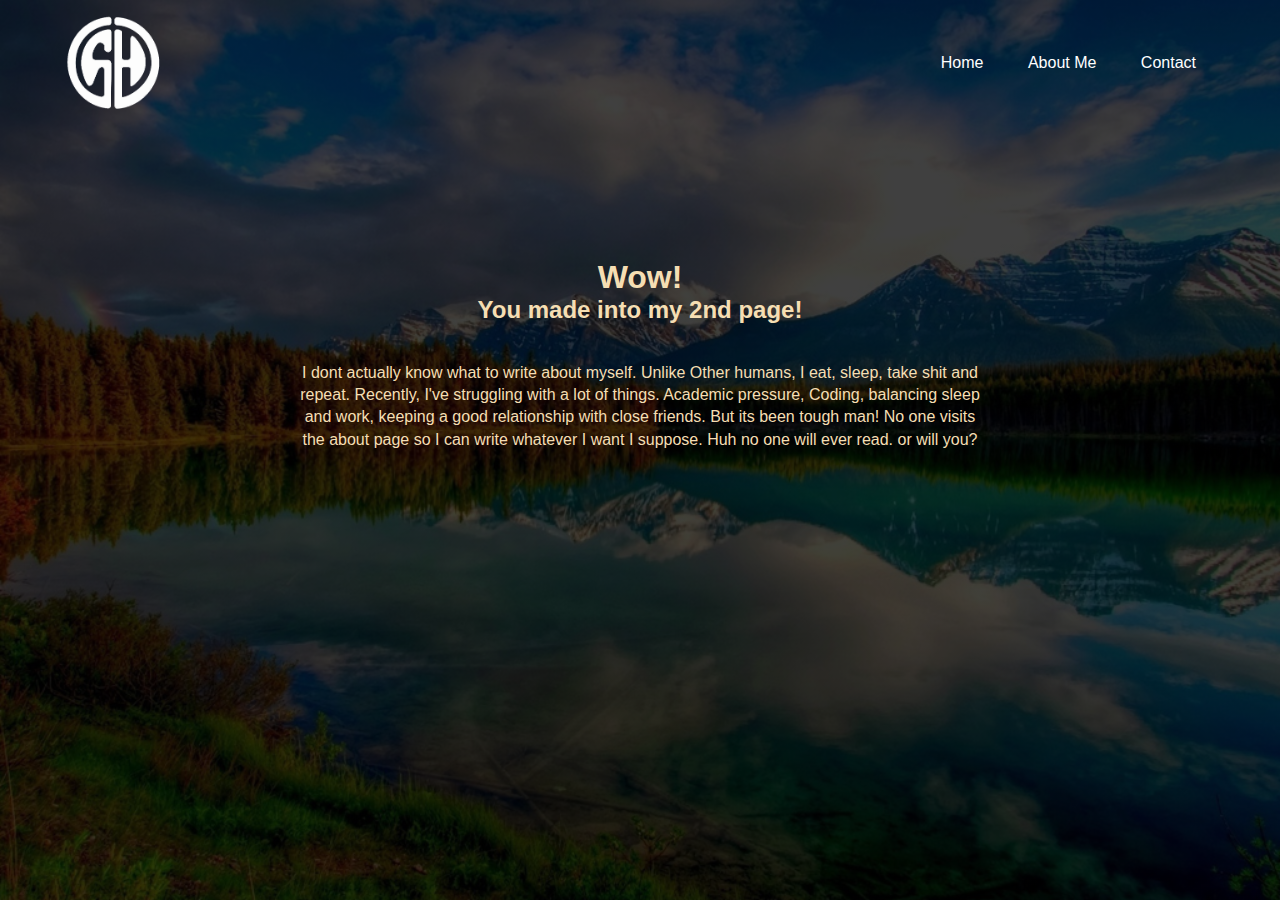
==== about_me.html @ c63013d9 "Add files via upload" ====
<!DOCTYPE html>
<html lang="en">
<head>
    <meta charset="UTF-8">
    <meta name="viewport" content="width=device-width, initial-scale=1.0">
    <title>Sarafat's Beautiful Website</title>
    <link rel="stylesheet" href="style.css">
</head>
<body>
    <div class="banner">
        <div class="navbar">
            <img src="logo.png" class="logo">
            <ul>
                <li><a href="index.html">Home</a></li>
                <li><a href="about_me.html">About Me</a></li>
                <li><a href="contact.html">Contact</a></li>
            </ul>
        </div>

        <div class="content" class="content">
            <h1 class="title">Wow!</h1>
            <h2>You made into my 2nd page!</h2>
            <p class="para">I dont actually know what to write about myself. Unlike Other humans, I eat, sleep, take shit and repeat. Recently, I've struggling with a lot of things. Academic pressure, Coding, balancing sleep and work, keeping a good relationship with close friends. But its been tough man! No one visits the about page so I can write whatever I want I suppose. Huh no one will ever read. or will you?  </p>
        
        </div>

    </div>
    
</body>
</html>
---- style.css ----
*{
    margin: 0;
    padding: 0;
    font-family: sans-serif;
}

.banner{
    width: 100%;
    height: 100vh;
    background-image: linear-gradient(rgba(0,0,0,0.75), rgba(0,0,0,0.75)),url(bg.jpg);
    background-size: cover;
    background-position: center;

}

.navbar{
    width: 90%;
    margin: auto;
    padding-top: 1%;
    padding-bottom: 2%;
    display: flex;
    align-items: center;
    justify-content: space-between;
}

.logo{
    width: 100px;
    cursor: pointer;
}

.navbar ul li{
    list-style: none;
    display: inline-block;
    margin: 0 20px;
    position: relative;
}

.navbar ul li a{
    color: white;
    text-decoration: none;
    transition: all .4s ease-in-out;
}

.navbar ul li::after{
    content: '';
    height: 3px;
    width: 0%;
    background: #12ffef;
    position: absolute;
    left: 0;
    bottom: -2px;
}

.navbar ul li:hover:after{
    content: '';
    height: 3px;
    width: 100%;
    background: #12ffef;
    position: absolute;
    left: 0;
    bottom: -2px;
    transition: all .35s ease-in-out;
}

.content{
    text-align: center;
    color: wheat;
    font-family: Cambria, Cochin, Georgia;
    padding: 20px;
}
.para{
    padding-top: 1%;
    margin: 2%;
    line-height: 140%;
    align-items: center;
    padding-left: 20%;
    padding-right: 20%;
}

button{
    width: 200px;
    height: 40px;
    text-align: center;
    padding: 0 5px;
    margin: 1% 1%;
    font-weight: bold;
    background: transparent;
    color: wheat;
    cursor: pointer;
    border-radius: 25px;
    border: 2px solid #12ffef86;
    position: relative;
    overflow: hidden;
}

button::after{
    background: #12ffef;
    height: 100%;
    width: 0%;
    border-radius: 25px;
    position: absolute;
    left: 0;
    bottom: 0;
    z-index: -1;
}
button:hover:after{
    width: 100%;
}
.title{
    margin-top: 100px;
}
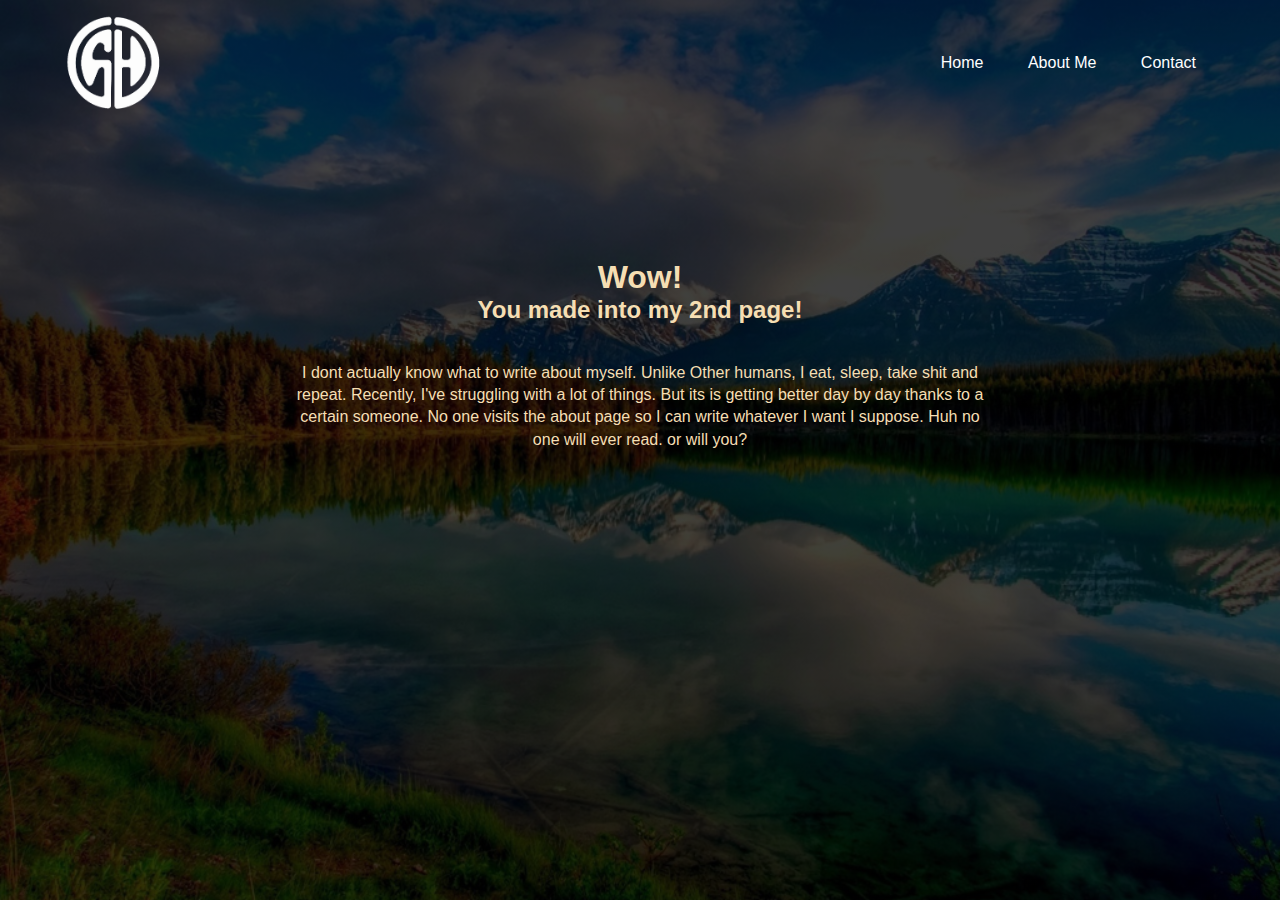
==== commit 4e77bf3b: "first changes" ====
--- a/about_me.html
+++ b/about_me.html
@@ -20,7 +20,7 @@
         <div class="content" class="content">
             <h1 class="title">Wow!</h1>
             <h2>You made into my 2nd page!</h2>
-            <p class="para">I dont actually know what to write about myself. Unlike Other humans, I eat, sleep, take shit and repeat. Recently, I've struggling with a lot of things. Academic pressure, Coding, balancing sleep and work, keeping a good relationship with close friends. But its been tough man! No one visits the about page so I can write whatever I want I suppose. Huh no one will ever read. or will you?  </p>
+            <p class="para">I dont actually know what to write about myself. Unlike Other humans, I eat, sleep, take shit and repeat. Recently, I've struggling with a lot of things. But its is getting better day by day thanks to a certain someone. No one visits the about page so I can write whatever I want I suppose. Huh no one will ever read. or will you?  </p>
         
         </div>
 
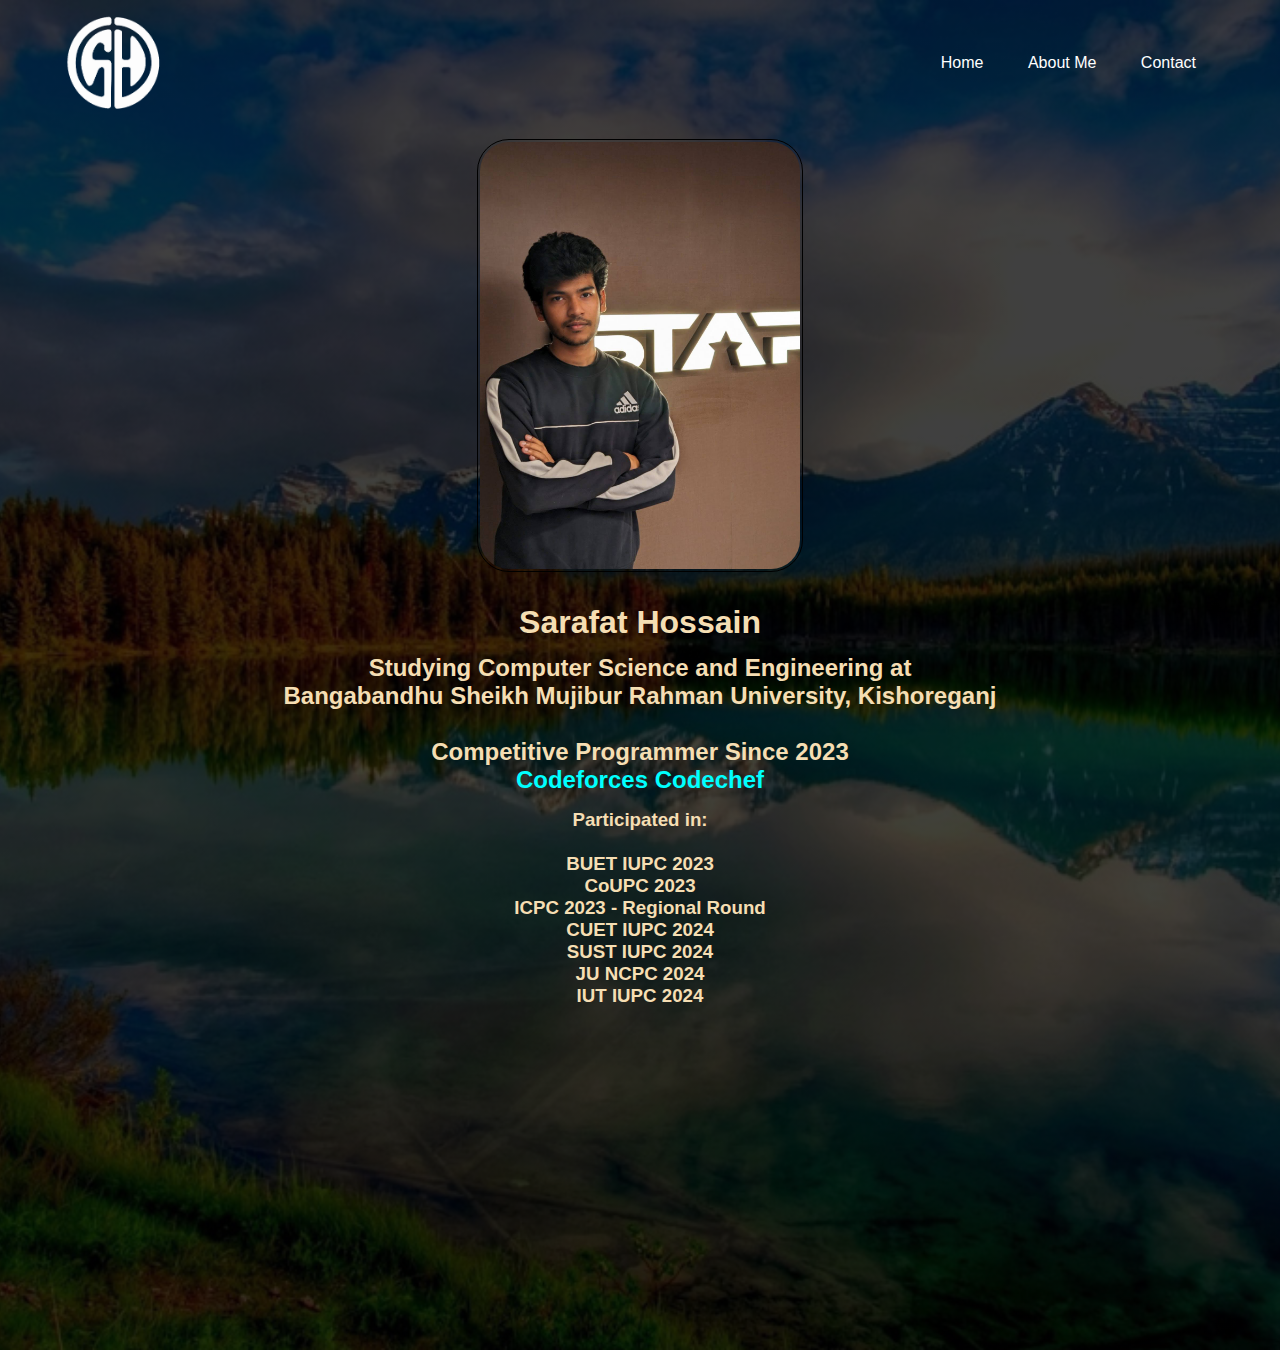
==== commit 33b85e07: "about-me-updated" ====
--- a/about_me.html
+++ b/about_me.html
@@ -17,14 +17,32 @@
             </ul>
         </div>
 
-        <div class="content" class="content">
-            <h1 class="title">Wow!</h1>
-            <h2>You made into my 2nd page!</h2>
-            <p class="para">I dont actually know what to write about myself. Unlike Other humans, I eat, sleep, take shit and repeat. Recently, I've struggling with a lot of things. But its is getting better day by day thanks to a certain someone. No one visits the about page so I can write whatever I want I suppose. Huh no one will ever read. or will you?  </p>
-        
+        <div class="main-box">
+            <img id="profile-picture" src="\hero_img.jpg" alt="Main Profile Picture">
+            <div>
+                <h1 class="text-h1">Sarafat Hossain</h1>
+                <h2 class="text-h2">
+                    Studying Computer Science and Engineering at <br>Bangabandhu Sheikh Mujibur Rahman University, Kishoreganj
+                    <br><br>
+                    Competitive Programmer Since 2023
+                    <br>
+                    <a class="link" href="https://codeforces.com/profile/saraf49">Codeforces</a> <a class="link" href="https://www.codechef.com/users/saraf49">  Codechef</a>
+                </h2>
+
+                <h3 class="text-h3">Participated in: <br><br><ul>
+                    <ul>BUET IUPC 2023</ul>
+                    <ul>CoUPC 2023</ul>
+                    <ul>ICPC 2023 - Regional Round</ul>
+                    <ul>CUET IUPC 2024</ul>
+                    <ul>SUST IUPC 2024</ul>
+                    <ul>JU NCPC 2024</ul>
+                    <ul>IUT IUPC 2024</ul>
+                </ul> <h2>
+                
+            </div>
         </div>
 
     </div>
     
 </body>
-</html>+</html>
--- a/style.css
+++ b/style.css
@@ -6,11 +6,73 @@
 
 .banner{
     width: 100%;
-    height: 100vh;
+    height: 150vh;
     background-image: linear-gradient(rgba(0,0,0,0.75), rgba(0,0,0,0.75)),url(bg.jpg);
     background-size: cover;
     background-position: center;
+    
+}
 
+.main-box{
+    display: flex;
+    flex-direction: column;
+    flex-wrap: wrap;
+    justify-content: center;
+    text-align: center;
+    align-items: center;
+}
+
+.text-h1{
+    color: wheat;
+    padding-top: 2rem;
+}
+
+.text-h2{
+    color: wheat;
+    padding: 0.8rem 0rem;
+
+}
+
+.text-h3{
+    color: wheat;
+    padding: 0.15rem 0rem;
+    text-decoration: none;
+}
+
+.link{
+    color :aqua;
+    padding: 0.15rem 0rem;
+    text-decoration: none;
+    position: relative;
+}
+.link::after {
+    content: '';
+    height: 3px;
+    width: 0%;
+    background: #12ffef;
+    position: absolute;
+    left: 0;
+    bottom: -2px;
+    transition: all .35s ease-in-out;
+}
+
+.link:hover::after {
+    width: 100%;
+}
+
+
+.main-box img{
+    padding: 2px;
+    border: 1px solid black;
+    border-radius: 2rem;
+}
+
+
+#profile-picture{
+    display: flex;
+    width: 20rem;
+    height: auto;
+    aspect-ratio: 3/4;
 }
 
 .navbar{
@@ -69,8 +131,8 @@
     padding: 20px;
 }
 .para{
-    padding-top: 1%;
-    margin: 2%;
+    padding-top: 10px;
+    margin: 10px;
     line-height: 140%;
     align-items: center;
     padding-left: 20%;
@@ -107,5 +169,10 @@
     width: 100%;
 }
 .title{
+    font-size: 4rem;
     margin-top: 100px;
+}
+.std-color{
+    color: rgb(14, 136, 217);
+    text-decoration: none;
 }